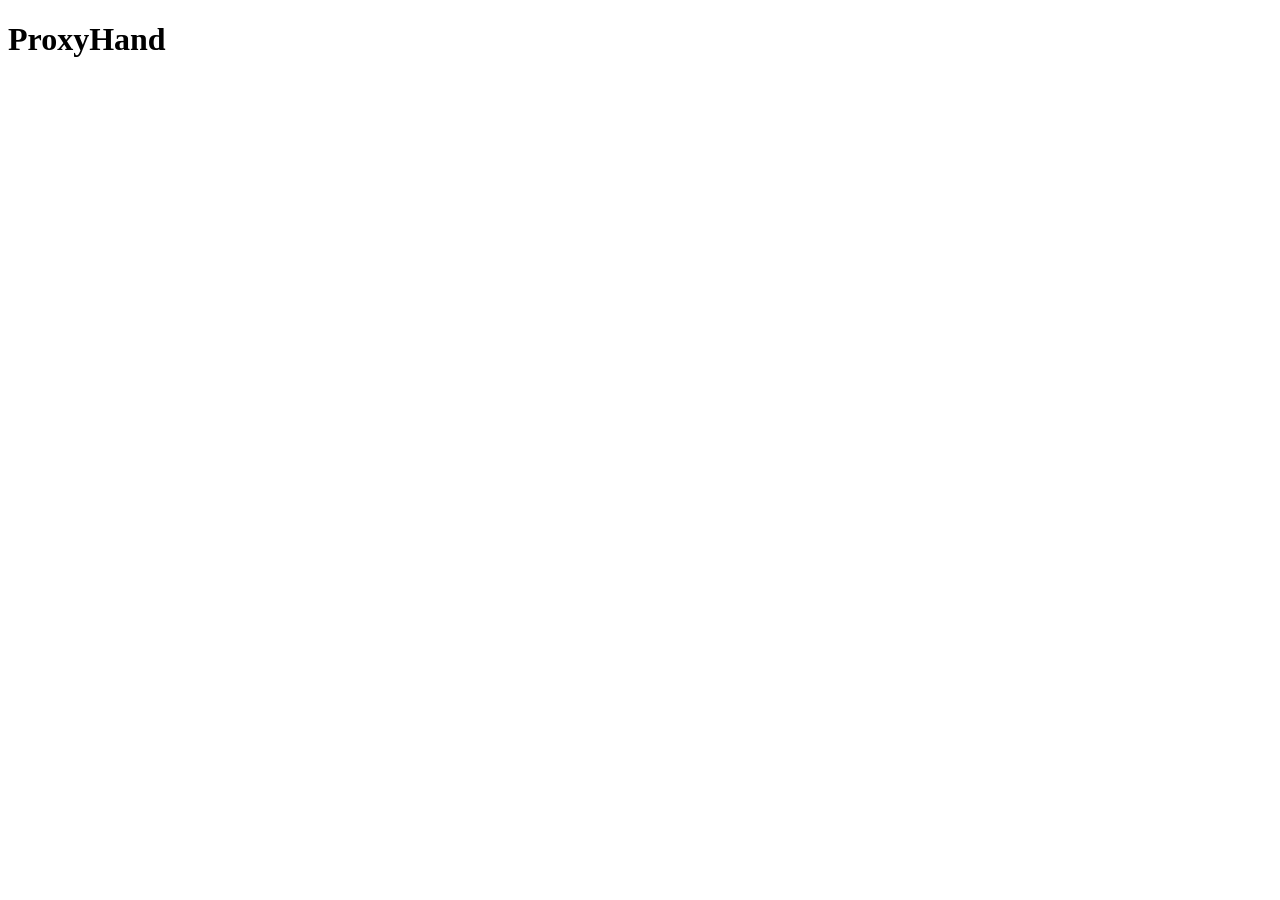
==== laptop/control_service/web/index.html @ e193c6ad "프로젝트 뼈대: 폴더 구조, 기준 문서, 메시지·설정 공통 코드, 시험 - docs/: 기획서~인터페이스 정의 5개 문서와 그림 (문서 원본은 여기서 관리) - laptop/, p" ====
<!doctype html>
<html lang="ko">
<head>
  <meta charset="utf-8">
  <meta name="viewport" content="width=device-width, initial-scale=1">
  <title>ProxyHand 조종 화면</title>
  <link rel="stylesheet" href="style.css">
</head>
<body>
  <!-- 조종 화면 (관제 서비스가 제공) — 담당: 이보연
       받는 것: ui/state, ui/alert (WebSocket ws://localhost:8000/ws)
       보내는 것: ui/cmd
       영상: 맵 위 영상 http://localhost:8090/video, 작업차 영상 http://<파이 IP>:8080/video
       관련 SR: SR-31~35, SR-40 / 참고: 인터페이스 정의 6장, 시스템 설계 12장 -->
  <h1>ProxyHand</h1>
  <script src="app.js"></script>
</body>
</html>
---- laptop/control_service/web/style.css ----
/* 조종 화면 스타일 */
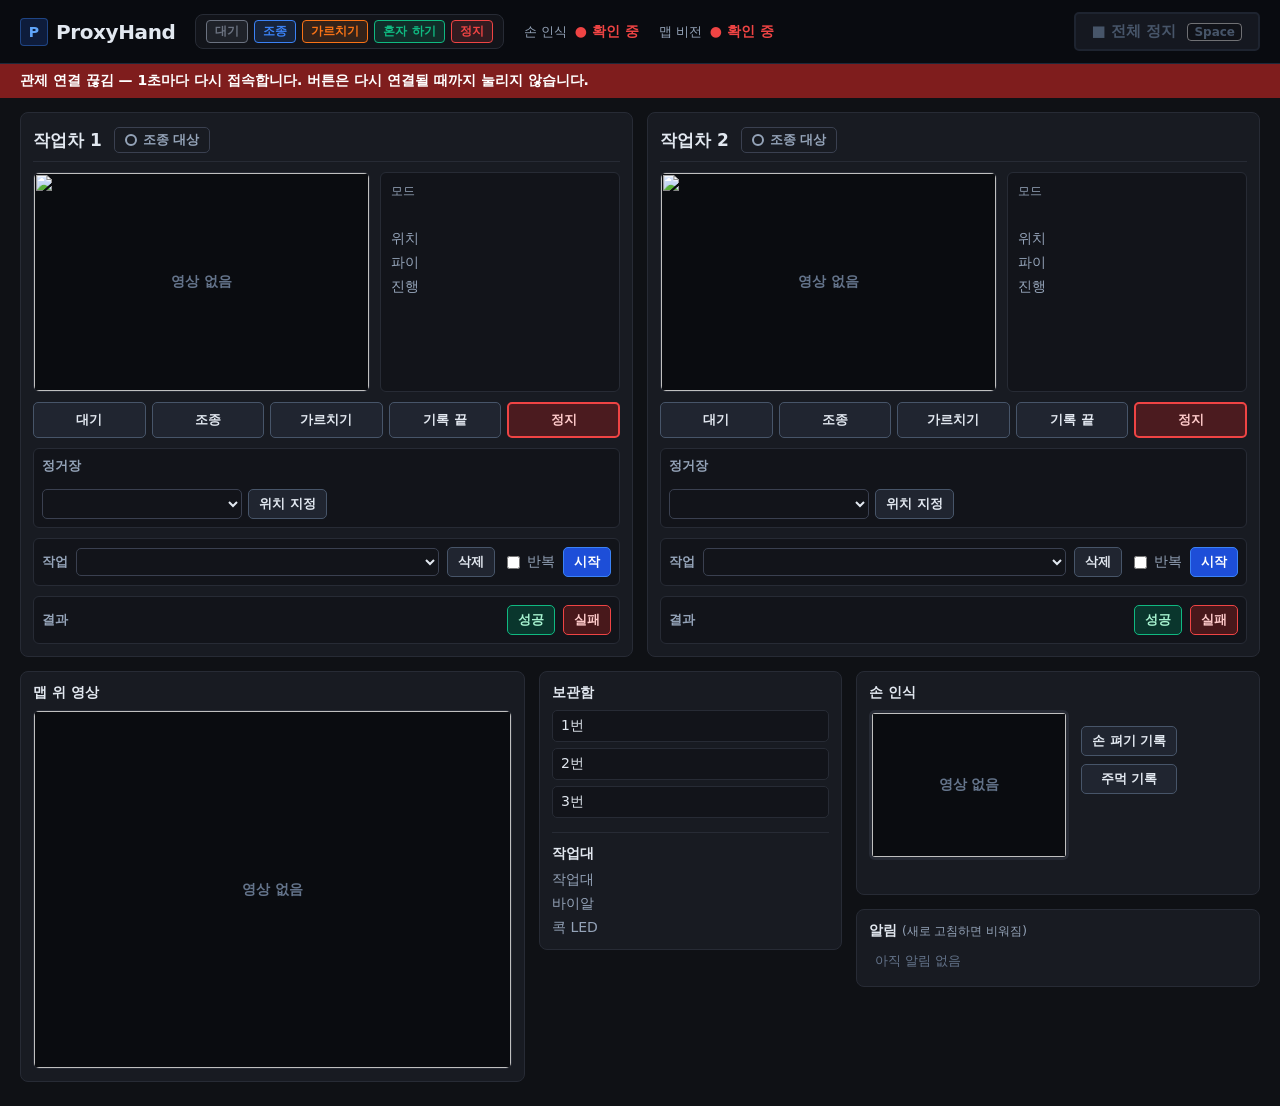
==== commit bfbe3ba9: "조종 화면: ui/state 그리기, 버튼·스페이스바 → ui/cmd (시안 모양, 인터넷 없이 동작) Co-Authored-By: Claude Opus 5.5 <noreply@a" ====
--- a/laptop/control_service/web/index.html
+++ b/laptop/control_service/web/index.html
@@ -8,11 +8,159 @@
 </head>
 <body>
   <!-- 조종 화면 (관제 서비스가 제공) — 담당: 이보연
-       받는 것: ui/state, ui/alert (WebSocket ws://localhost:8000/ws)
-       보내는 것: ui/cmd
-       영상: 맵 위 영상 http://localhost:8090/video, 작업차 영상 http://<파이 IP>:8080/video
-       관련 SR: SR-31~35, SR-40 / 참고: 인터페이스 정의 6장, 시스템 설계 12장 -->
-  <h1>ProxyHand</h1>
+       받는 것: ui/state, ui/alert (WebSocket ws://<관제>/ws)  /  보내는 것: ui/cmd
+       영상 주소는 ui/state에 있는 것만 씀 (map_video_url, hand_video_url, cars.n.video_url)
+       배치: 시스템 설계 12장, 모양: docs/design/control_screen_stitch.html (인터넷 없이 뜨도록 CSS 파일 하나로 옮김)
+       관련 SR: SR-31~35, SR-40 / 메시지: 인터페이스 정의 6장 -->
+
+  <!-- 맨 위 줄: 스크롤해도 붙어 있음 -->
+  <header class="top">
+    <div class="brand"><span class="logo">P</span><span class="brand-name">ProxyHand</span></div>
+    <div class="legend" aria-label="모드 색">
+      <span class="chip mode-idle">대기</span>
+      <span class="chip mode-manual">조종</span>
+      <span class="chip mode-teach">가르치기</span>
+      <span class="chip mode-auto">혼자 하기</span>
+      <span class="chip mode-stopped">정지</span>
+    </div>
+    <div class="status-item"><span class="label">손 인식</span><span id="top-hand" class="dot-text bad">● 확인 중</span></div>
+    <div class="status-item"><span class="label">맵 비전</span><span id="top-vision" class="dot-text bad">● 확인 중</span></div>
+    <button id="btn-stop-all" class="btn stop-all" type="button">■ 전체 정지 <kbd>Space</kbd></button>
+  </header>
+
+  <!-- 관제와 연결이 끊겼을 때만 보임 -->
+  <div id="conn-banner" class="conn-banner" hidden>관제 연결 끊김 — 1초마다 다시 접속합니다. 버튼은 다시 연결될 때까지 눌리지 않습니다.</div>
+  <div id="space-flash" class="space-flash" hidden>전체 정지 보냄</div>
+
+  <main class="page">
+    <!-- 작업차 두 칸 (app.js가 template으로 채움) -->
+    <section class="cars" id="cars"></section>
+
+    <!-- 아래쪽 칸 -->
+    <section class="bottom">
+      <div class="panel map-panel">
+        <h3 class="panel-title">맵 위 영상</h3>
+        <div class="video map-video">
+          <img id="map-img" alt="">
+          <div class="video-empty" id="map-empty">영상 없음</div>
+        </div>
+      </div>
+
+      <div class="panel field-panel">
+        <h3 class="panel-title">보관함</h3>
+        <ul class="slots" id="slots">
+          <li data-slot="1"><span class="slot-name">1번</span><span class="marker"></span></li>
+          <li data-slot="2"><span class="slot-name">2번</span><span class="marker"></span></li>
+          <li data-slot="3"><span class="slot-name">3번</span><span class="marker"></span></li>
+        </ul>
+        <h3 class="panel-title sep">작업대</h3>
+        <dl class="rows">
+          <div><dt>작업대</dt><dd id="bench"></dd></div>
+          <div><dt>바이알</dt><dd id="bench-vial"></dd></div>
+          <div><dt>콕 LED</dt><dd id="cock-led"></dd></div>
+        </dl>
+      </div>
+
+      <div class="right-col">
+        <div class="panel hand-panel">
+          <h3 class="panel-title">손 인식</h3>
+          <div class="hand-row">
+            <div class="hand-video-wrap">
+              <div class="video hand-video" id="hand-video">
+                <img id="hand-img" alt="">
+                <div class="video-empty" id="hand-empty">영상 없음</div>
+              </div>
+              <div class="hand-note" id="hand-note"></div>
+            </div>
+            <div class="hand-side">
+              <div id="hand-state" class="dot-text"></div>
+              <div id="hand-calib" class="muted"></div>
+              <button class="btn" type="button" id="btn-calib-open">손 펴기 기록</button>
+              <button class="btn" type="button" id="btn-calib-fist">주먹 기록</button>
+            </div>
+          </div>
+        </div>
+        <div class="panel alert-panel">
+          <h3 class="panel-title">알림 <span class="muted small">(새로 고침하면 비워짐)</span></h3>
+          <ol class="alerts" id="alerts"></ol>
+        </div>
+      </div>
+    </section>
+  </main>
+
+  <!-- 작업차 칸 하나 -->
+  <template id="car-template">
+    <article class="panel car">
+      <div class="ribbon"></div>
+      <div class="car-head">
+        <h2 class="car-name"></h2>
+        <button class="select-chip" type="button" data-act="select"><span class="radio"></span>조종 대상</button>
+        <span class="link dot-text"></span>
+      </div>
+
+      <div class="car-body">
+        <div class="video car-video">
+          <img class="car-img" alt="">
+          <div class="video-empty">영상 없음</div>
+        </div>
+        <div class="car-status">
+          <div class="mode-label">모드</div>
+          <div class="mode-badge"></div>
+          <dl class="rows">
+            <div><dt>위치</dt><dd class="where"></dd></div>
+            <div><dt>파이</dt><dd class="pi"></dd></div>
+            <div><dt>진행</dt><dd class="progress"></dd></div>
+          </dl>
+        </div>
+      </div>
+
+      <div class="btn-row modes">
+        <button class="btn" type="button" data-act="set_mode:idle">대기</button>
+        <button class="btn" type="button" data-act="set_mode:manual">조종</button>
+        <button class="btn" type="button" data-act="set_mode:teach">가르치기</button>
+        <button class="btn" type="button" data-act="record_end">기록 끝</button>
+        <button class="btn stop" type="button" data-act="stop">정지</button>
+      </div>
+
+      <!-- [기록 끝]을 누르면 열림 (브라우저 팝업은 스페이스바를 가로채므로 쓰지 않음) -->
+      <div class="inline-box record-box" hidden>
+        <span>작업 이름</span>
+        <input class="record-name" type="text" maxlength="40" placeholder="예: 분주_1회 (공백 대신 _)">
+        <button class="btn primary" type="button" data-act="record_save">저장</button>
+        <button class="btn" type="button" data-act="record_cancel">취소</button>
+      </div>
+
+      <div class="sub">
+        <div class="sub-head"><span class="sub-title">정거장</span></div>
+        <div class="stations"></div>
+        <div class="set-station">
+          <select class="set-station-select" aria-label="위치 지정 정거장"></select>
+          <button class="btn" type="button" data-act="set_station">위치 지정</button>
+        </div>
+      </div>
+
+      <div class="sub task-row">
+        <span class="sub-title">작업</span>
+        <select class="task-select" aria-label="작업"></select>
+        <button class="btn" type="button" data-act="delete_ask">삭제</button>
+        <label class="repeat"><input type="checkbox" class="repeat-box"> 반복</label>
+        <button class="btn primary" type="button" data-act="start">시작</button>
+      </div>
+      <div class="inline-box delete-box" hidden>
+        <span class="delete-text"></span>
+        <button class="btn stop" type="button" data-act="delete_yes">지우기</button>
+        <button class="btn" type="button" data-act="delete_no">취소</button>
+      </div>
+
+      <div class="sub result-row">
+        <span class="sub-title">결과</span>
+        <span class="result-cycle muted"></span>
+        <button class="btn ok" type="button" data-act="success">성공</button>
+        <button class="btn ng" type="button" data-act="fail">실패</button>
+      </div>
+    </article>
+  </template>
+
   <script src="app.js"></script>
 </body>
 </html>
--- a/laptop/control_service/web/style.css
+++ b/laptop/control_service/web/style.css
@@ -1 +1,250 @@
-/* 조종 화면 스타일 */
+/* 조종 화면 스타일 — 색과 모양은 docs/design/control_screen_stitch.html 시안에서 가져옴.
+   인터넷 없이 뜨도록 외부 글꼴·라이브러리를 쓰지 않는다. 기준 폭 1536px, 1280~1920px에서 옆 스크롤 없음 (설계 12장). */
+
+:root {
+  --bg: #0F1115;
+  --panel: #181B22;
+  --panel-2: #12141A;
+  --border: #272B35;
+  --border-2: #3A4050;
+  --text: #E2E8F0;
+  --muted: #94A3B8;
+  --dim: #64748B;
+  --btn: #202530;
+  --btn-hover: #2A3140;
+
+  /* 모드 색 (SR-34) */
+  --idle: #6B7280;
+  --manual: #3B82F6;
+  --teach: #F97316;
+  --auto: #10B981;
+  --stopped: #EF4444;
+
+  --good: #10B981;
+  --bad: #EF4444;
+  --warn: #F59E0B;
+}
+
+* { box-sizing: border-box; }
+html, body { margin: 0; }
+body {
+  background: var(--bg);
+  color: var(--text);
+  font-family: "Malgun Gothic", "맑은 고딕", "Apple SD Gothic Neo", system-ui, sans-serif;
+  font-size: 14px;
+  overflow-x: hidden;
+  -webkit-font-smoothing: antialiased;
+}
+button, input, select { font: inherit; color: inherit; }
+.muted { color: var(--muted); }
+.small { font-size: 12px; font-weight: 400; }
+[hidden] { display: none !important; }
+
+/* ---------- 맨 위 줄 ---------- */
+.top {
+  position: sticky; top: 0; z-index: 10;
+  height: 64px;
+  display: flex; align-items: center; gap: 20px;
+  padding: 0 20px;
+  background: rgba(10, 12, 16, 0.95);
+  border-bottom: 1px solid #1E293B;
+}
+.brand { display: flex; align-items: center; gap: 8px; white-space: nowrap; }
+.logo {
+  width: 28px; height: 28px; border-radius: 4px;
+  display: grid; place-items: center;
+  background: rgba(37, 99, 235, 0.2); border: 1px solid rgba(59, 130, 246, 0.4);
+  color: #60A5FA; font-weight: 700;
+}
+.brand-name { font-size: 20px; font-weight: 800; letter-spacing: -0.02em; }
+.legend {
+  display: flex; gap: 6px; padding: 5px 10px;
+  background: var(--panel-2); border: 1px solid var(--border); border-radius: 8px;
+}
+.chip {
+  padding: 2px 8px; border-radius: 4px; font-size: 12px; font-weight: 600;
+  border: 1px solid; white-space: nowrap;
+}
+.status-item { display: flex; align-items: center; gap: 8px; white-space: nowrap; }
+.status-item .label { color: var(--muted); font-size: 13px; }
+.dot-text { font-weight: 600; white-space: nowrap; }
+.dot-text.good { color: var(--good); }
+.dot-text.bad { color: var(--bad); }
+.btn.stop-all {
+  margin-left: auto;
+  padding: 8px 16px;
+  background: var(--stopped); border: 2px solid #FCA5A5; color: #fff;
+  font-weight: 800; font-size: 15px;
+}
+.btn.stop-all:hover:not(:disabled) { background: #DC2626; }
+kbd {
+  margin-left: 6px; padding: 1px 6px; border-radius: 4px;
+  background: rgba(0, 0, 0, 0.25); border: 1px solid rgba(255, 255, 255, 0.4);
+  font-size: 12px; font-family: inherit;
+}
+
+.conn-banner {
+  position: sticky; top: 64px; z-index: 9;
+  padding: 8px 20px; background: #7F1D1D; color: #fff; font-weight: 700;
+}
+.space-flash {
+  position: fixed; top: 76px; left: 50%; transform: translateX(-50%); z-index: 20;
+  padding: 10px 24px; border-radius: 8px;
+  background: var(--stopped); color: #fff; font-weight: 800; font-size: 16px;
+  box-shadow: 0 4px 24px rgba(0, 0, 0, 0.5);
+}
+
+/* ---------- 모드 색 ---------- */
+.mode-idle    { --mode: var(--idle); }
+.mode-manual  { --mode: var(--manual); }
+.mode-teach   { --mode: var(--teach); }
+.mode-auto    { --mode: var(--auto); }
+.mode-stopped { --mode: var(--stopped); }
+.chip[class*="mode-"] {
+  color: var(--mode); border-color: var(--mode);
+  background: color-mix(in srgb, var(--mode) 15%, transparent);
+}
+
+/* ---------- 공통 ---------- */
+.page { padding: 14px 20px 24px; max-width: 1920px; margin: 0 auto; }
+.panel {
+  background: var(--panel); border: 1px solid var(--border); border-radius: 8px;
+  padding: 12px; min-width: 0;
+}
+.panel-title { margin: 0 0 8px; font-size: 14px; font-weight: 700; color: var(--text); }
+.panel-title.sep { margin-top: 14px; padding-top: 12px; border-top: 1px solid var(--border); }
+
+.btn {
+  padding: 5px 10px; border-radius: 5px;
+  background: var(--btn); border: 1px solid #475569; color: var(--text);
+  font-size: 13px; font-weight: 600; cursor: pointer; white-space: nowrap;
+}
+.btn:hover:not(:disabled) { background: var(--btn-hover); }
+.btn:active:not(:disabled) { transform: scale(0.97); }
+.btn:disabled {
+  background: #151820; border-color: #1E2430; color: #475569; cursor: not-allowed;
+}
+.btn.primary:not(:disabled) { background: #1D4ED8; border-color: #3B82F6; color: #fff; }
+.btn.stop:not(:disabled) { background: rgba(127, 29, 29, 0.5); border: 2px solid var(--stopped); color: #FECACA; }
+.btn.ok:not(:disabled) { background: rgba(6, 78, 59, 0.6); border-color: var(--good); color: #A7F3D0; }
+.btn.ng:not(:disabled) { background: rgba(127, 29, 29, 0.5); border-color: var(--bad); color: #FECACA; }
+
+select, input[type="text"] {
+  min-width: 0;
+  padding: 4px 8px; border-radius: 5px;
+  background: var(--panel-2); border: 1px solid var(--border-2);
+}
+select:disabled { color: #475569; }
+
+.rows { margin: 0; display: grid; gap: 6px; }
+.rows > div { display: flex; justify-content: space-between; gap: 8px; align-items: baseline; }
+.rows dt { color: var(--muted); }
+.rows dd { margin: 0; font-weight: 700; text-align: right; overflow-wrap: anywhere; }
+
+/* 영상 칸: 영상 위에는 글자를 겹치지 않음. 영상이 없을 때만 글자로 자리를 채움 */
+.video {
+  position: relative; background: #0A0C10; border: 1px solid var(--border);
+  border-radius: 6px; overflow: hidden; aspect-ratio: 4 / 3;
+}
+.video img { width: 100%; height: 100%; object-fit: contain; display: block; }
+.video img.broken { visibility: hidden; }   /* 깨진 그림 아이콘 숨김 */
+.video-empty {
+  position: absolute; inset: 0; display: grid; place-items: center;
+  color: var(--dim); font-weight: 600; text-align: center; padding: 8px;
+}
+
+/* ---------- 작업차 칸 ---------- */
+.cars { display: grid; grid-template-columns: minmax(0, 1fr) minmax(0, 1fr); gap: 14px; }
+.car { position: relative; overflow: hidden; padding-top: 14px; display: flex; flex-direction: column; gap: 10px; }
+.car.selected { border: 2px solid #CBD5E1; box-shadow: 0 0 18px rgba(203, 213, 225, 0.15); }
+.ribbon { position: absolute; top: 0; left: 0; right: 0; height: 5px; background: var(--mode); }
+
+.car-head { display: flex; align-items: center; gap: 12px; padding-bottom: 8px; border-bottom: 1px solid var(--border); }
+.car-name { margin: 0; font-size: 17px; font-weight: 800; }
+.select-chip {
+  display: flex; align-items: center; gap: 6px;
+  padding: 3px 10px; border-radius: 5px; cursor: pointer;
+  background: transparent; border: 1px solid var(--border-2); color: var(--muted); font-size: 13px; font-weight: 600;
+}
+.select-chip .radio {
+  width: 12px; height: 12px; border-radius: 50%; border: 2px solid currentColor;
+}
+.car.selected .select-chip { color: #F1F5F9; border-color: #CBD5E1; background: rgba(203, 213, 225, 0.12); }
+.car.selected .select-chip .radio { background: currentColor; box-shadow: inset 0 0 0 2px var(--panel); }
+.select-chip:disabled { cursor: not-allowed; opacity: 0.5; }
+.car-head .link { margin-left: auto; font-size: 13px; }
+
+.car-body { display: grid; grid-template-columns: minmax(0, 7fr) minmax(0, 5fr); gap: 10px; }
+.car-video { aspect-ratio: 4 / 3; max-height: 220px; width: 100%; }
+.car-status {
+  background: var(--panel-2); border: 1px solid var(--border); border-radius: 6px;
+  padding: 10px; display: flex; flex-direction: column; gap: 10px;
+}
+.mode-label { color: var(--muted); font-size: 12px; margin-bottom: -6px; }
+.mode-badge {
+  padding: 8px; border-radius: 8px; text-align: center;
+  font-size: 20px; font-weight: 800;
+  color: var(--mode); border: 2px solid var(--mode);
+  background: color-mix(in srgb, var(--mode) 18%, transparent);
+}
+
+.btn-row { display: grid; grid-template-columns: repeat(5, minmax(0, 1fr)); gap: 6px; }
+.btn-row .btn { padding: 7px 4px; }
+
+.sub {
+  background: var(--panel-2); border: 1px solid var(--border); border-radius: 6px; padding: 8px;
+}
+.sub-head { display: flex; justify-content: space-between; margin-bottom: 6px; }
+.sub-title { color: var(--muted); font-weight: 700; font-size: 13px; white-space: nowrap; }
+.stations { display: flex; flex-wrap: wrap; gap: 6px; }
+.stations .btn { position: relative; }
+.stations .btn.here { border: 2px solid var(--mode); box-shadow: 0 0 8px color-mix(in srgb, var(--mode) 50%, transparent); }
+.stations .btn.here::before { content: "● "; color: var(--mode); }
+.stations .btn.going { border: 2px dashed var(--mode); }
+.stations .btn.going::before { content: "→ "; color: var(--mode); }
+.set-station { display: flex; gap: 6px; margin-top: 8px; }
+.set-station select { flex: 0 1 200px; }
+
+.task-row, .result-row { display: flex; align-items: center; gap: 8px; }
+.task-row select { flex: 1 1 auto; }
+.repeat { display: flex; align-items: center; gap: 4px; color: var(--muted); white-space: nowrap; }
+.result-row .result-cycle { margin-right: auto; }
+.result-row.pending { border-color: var(--warn); box-shadow: 0 0 10px rgba(245, 158, 11, 0.25); }
+.result-row.pending .result-cycle { color: #FCD34D; font-weight: 700; }
+
+.inline-box {
+  display: flex; align-items: center; gap: 8px; padding: 8px;
+  border-radius: 6px; border: 1px solid var(--warn); background: rgba(120, 53, 15, 0.25);
+}
+.inline-box input { flex: 1 1 auto; }
+
+/* ---------- 아래쪽 칸 ---------- */
+.bottom {
+  margin-top: 14px;
+  display: grid; grid-template-columns: minmax(0, 5fr) minmax(0, 3fr) minmax(0, 4fr); gap: 14px;
+  align-items: start;
+}
+.map-video { aspect-ratio: 4 / 3; }
+.slots { list-style: none; margin: 0; padding: 0; display: grid; gap: 6px; }
+.slots li { display: flex; justify-content: space-between; padding: 6px 8px; background: var(--panel-2); border: 1px solid var(--border); border-radius: 5px; }
+.marker { font-weight: 700; }
+.marker.occupied { color: var(--good); }
+.marker.empty { color: var(--muted); }
+.marker.unknown { color: var(--warn); }
+
+.right-col { display: grid; gap: 14px; min-width: 0; }
+.hand-row { display: flex; gap: 12px; align-items: flex-start; }
+.hand-video-wrap { flex: 0 0 200px; }
+.hand-video { width: 200px; aspect-ratio: 4 / 3; border-width: 3px; }
+.hand-video.seen { border-color: var(--good); }
+.hand-video.lost { border-color: var(--bad); }
+.hand-note { margin-top: 4px; color: var(--bad); font-weight: 600; font-size: 13px; min-height: 18px; }
+.hand-side { display: flex; flex-direction: column; gap: 8px; min-width: 0; }
+
+.alerts { list-style: none; margin: 0; padding: 0; max-height: 260px; overflow-y: auto; display: grid; gap: 4px; }
+.alerts li { display: flex; gap: 8px; padding: 4px 6px; border-left: 3px solid var(--dim); background: var(--panel-2); font-size: 13px; }
+.alerts li .time { color: var(--dim); font-variant-numeric: tabular-nums; white-space: nowrap; }
+.alerts li.error { border-left-color: var(--bad); }
+.alerts li.warn { border-left-color: var(--warn); }
+.alerts li.info { border-left-color: var(--manual); }
+.alerts .empty-note { color: var(--dim); border: 0; background: none; }
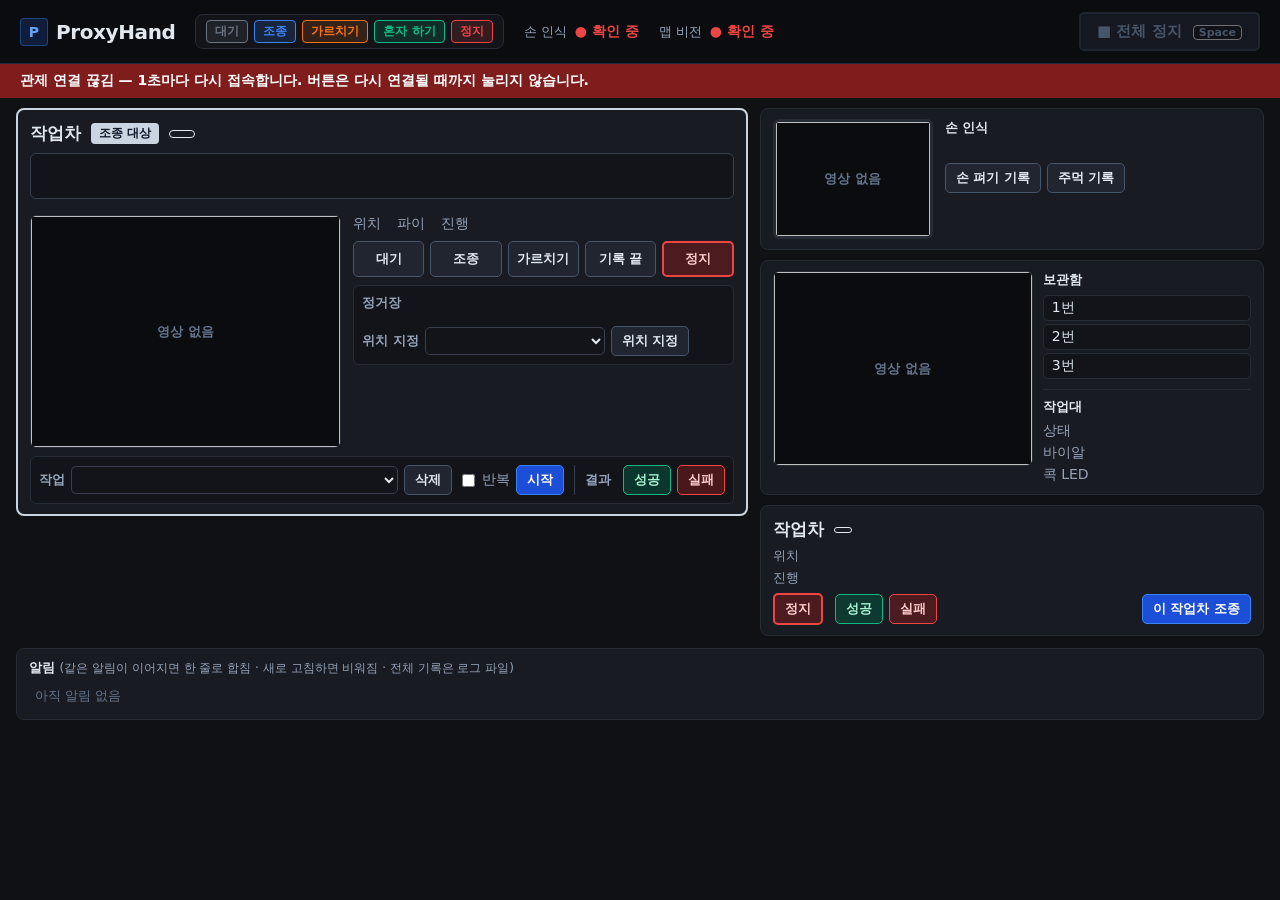
==== commit ce50da22: "조종 화면: 조종하는 작업차를 크게, 손 상태·다음 할 일·놓기 경고, 같은 알림 합치기 Co-Authored-By: Claude Opus 5.5 <noreply@anthropic" ====
--- a/laptop/control_service/web/index.html
+++ b/laptop/control_service/web/index.html
@@ -10,8 +10,9 @@
   <!-- 조종 화면 (관제 서비스가 제공) — 담당: 이보연
        받는 것: ui/state, ui/alert (WebSocket ws://<관제>/ws)  /  보내는 것: ui/cmd
        영상 주소는 ui/state에 있는 것만 씀 (map_video_url, hand_video_url, cars.n.video_url)
-       배치: 시스템 설계 12장, 모양: docs/design/control_screen_stitch.html (인터넷 없이 뜨도록 CSS 파일 하나로 옮김)
-       관련 SR: SR-31~35, SR-40 / 메시지: 인터페이스 정의 6장 -->
+       배치: 시스템 설계 12장 — 조종하는 작업차(조종 대상)를 크게, 오른쪽에 손 인식·맵·다른 작업차, 알림은 아래(스크롤)
+       모양: docs/design/control_screen_stitch.html (인터넷 없이 뜨도록 CSS 파일 하나로 옮김)
+       관련 SR: SR-31~35, SR-40, SR-44, SR-45 / 메시지: 인터페이스 정의 6장 -->
 
   <!-- 맨 위 줄: 스크롤해도 붙어 있음 -->
   <header class="top">
@@ -33,133 +34,164 @@
   <div id="space-flash" class="space-flash" hidden>전체 정지 보냄</div>
 
   <main class="page">
-    <!-- 작업차 두 칸 (app.js가 template으로 채움) -->
-    <section class="cars" id="cars"></section>
+    <div class="main">
+      <!-- 조종하는 작업차 (조종 대상): 손이 이 작업차 AiHand로 감 -->
+      <article class="panel car big" id="big">
+        <div class="ribbon"></div>
+        <div class="car-head">
+          <h2 class="car-name" id="big-name">작업차</h2>
+          <span class="chip-selected">조종 대상</span>
+          <span class="mode-chip" id="big-mode"></span>
+          <span class="link dot-text" id="big-link"></span>
+        </div>
 
-    <!-- 아래쪽 칸 -->
-    <section class="bottom">
-      <div class="panel map-panel">
-        <h3 class="panel-title">맵 위 영상</h3>
-        <div class="video map-video">
-          <img id="map-img" alt="">
-          <div class="video-empty" id="map-empty">영상 없음</div>
+        <!-- 가: 손이 이 AiHand를 움직이는지 (ui/state hand_ctl, 설계 9.6·9.7) -->
+        <div class="hand-line" id="hand-line">
+          <div class="hand-line-text"><span id="hand-line-text"></span>
+            <button class="btn danger" type="button" id="btn-release" hidden>놓기 허용 <kbd>Enter</kbd></button>
+          </div>
+          <div class="bars" id="bars" hidden>
+            <div class="bar-row"><span class="bar-label">AiHand</span><div class="bar-set" id="bars-aihand"></div></div>
+            <div class="bar-row"><span class="bar-label">내 손</span><div class="bar-set" id="bars-hand"></div></div>
+            <div class="bar-row bar-names"><span class="bar-label"></span><div class="bar-set"><span>엄지</span><span>검지</span><span>중지</span><span>약지</span><span>새끼</span></div></div>
+          </div>
         </div>
-      </div>
 
-      <div class="panel field-panel">
-        <h3 class="panel-title">보관함</h3>
-        <ul class="slots" id="slots">
-          <li data-slot="1"><span class="slot-name">1번</span><span class="marker"></span></li>
-          <li data-slot="2"><span class="slot-name">2번</span><span class="marker"></span></li>
-          <li data-slot="3"><span class="slot-name">3번</span><span class="marker"></span></li>
-        </ul>
-        <h3 class="panel-title sep">작업대</h3>
-        <dl class="rows">
-          <div><dt>작업대</dt><dd id="bench"></dd></div>
-          <div><dt>바이알</dt><dd id="bench-vial"></dd></div>
-          <div><dt>콕 LED</dt><dd id="cock-led"></dd></div>
-        </dl>
-      </div>
+        <!-- 나: 다음 할 일 -->
+        <div class="next" id="next"></div>
 
-      <div class="right-col">
-        <div class="panel hand-panel">
-          <h3 class="panel-title">손 인식</h3>
-          <div class="hand-row">
-            <div class="hand-video-wrap">
-              <div class="video hand-video" id="hand-video">
-                <img id="hand-img" alt="">
-                <div class="video-empty" id="hand-empty">영상 없음</div>
+        <!-- 영상(왼쪽, 큰 칸 폭에 맞춰 커짐) + 오른쪽에 상태 한 줄·모드 버튼·정거장 -->
+        <div class="car-body">
+          <div class="video car-video">
+            <img id="big-img" alt="">
+            <div class="video-empty" id="big-empty">영상 없음</div>
+          </div>
+          <div class="car-side">
+            <div class="status-line">
+              <span><span class="k">위치</span> <b id="big-where"></b></span>
+              <span><span class="k">파이</span> <b id="big-pi"></b></span>
+              <span><span class="k">진행</span> <b id="big-progress"></b></span>
+            </div>
+
+            <div class="btn-row modes">
+              <button class="btn" type="button" data-act="set_mode:idle">대기</button>
+              <button class="btn" type="button" data-act="set_mode:manual">조종</button>
+              <button class="btn" type="button" data-act="set_mode:teach">가르치기</button>
+              <button class="btn" type="button" data-act="record_end">기록 끝</button>
+              <button class="btn stop" type="button" data-act="stop">정지</button>
+            </div>
+
+            <!-- [기록 끝]을 누르면 열림 (브라우저 팝업은 스페이스바를 가로채므로 쓰지 않음) -->
+            <div class="inline-box" id="record-box" hidden>
+              <span>작업 이름</span>
+              <input id="record-name" type="text" maxlength="40" placeholder="예: 분주_1회 (공백 대신 _)">
+              <button class="btn primary" type="button" data-act="record_save">저장</button>
+              <button class="btn" type="button" data-act="record_cancel">취소</button>
+            </div>
+
+            <div class="sub">
+              <div class="sub-title st-title">정거장</div>
+              <div class="stations" id="stations"></div>
+              <div class="set-station">
+                <span class="sub-title">위치 지정</span>
+                <select id="set-station-select" aria-label="위치 지정 정거장"></select>
+                <button class="btn" type="button" data-act="set_station">위치 지정</button>
               </div>
-              <div class="hand-note" id="hand-note"></div>
-            </div>
-            <div class="hand-side">
-              <div id="hand-state" class="dot-text"></div>
-              <div id="hand-calib" class="muted"></div>
-              <button class="btn" type="button" id="btn-calib-open">손 펴기 기록</button>
-              <button class="btn" type="button" id="btn-calib-fist">주먹 기록</button>
             </div>
           </div>
         </div>
-        <div class="panel alert-panel">
-          <h3 class="panel-title">알림 <span class="muted small">(새로 고침하면 비워짐)</span></h3>
-          <ol class="alerts" id="alerts"></ol>
+
+        <div class="sub task-row">
+          <span class="sub-title">작업</span>
+          <select id="task-select" aria-label="작업"></select>
+          <button class="btn" type="button" data-act="delete_ask">삭제</button>
+          <label class="repeat"><input type="checkbox" id="repeat-box"> 반복</label>
+          <button class="btn primary" type="button" data-act="start">시작</button>
+          <span class="divider"></span>
+          <span class="sub-title">결과</span>
+          <span class="result-cycle" id="big-result-cycle"></span>
+          <button class="btn ok" type="button" data-act="success">성공</button>
+          <button class="btn ng" type="button" data-act="fail">실패</button>
         </div>
+        <div class="inline-box" id="delete-box" hidden>
+          <span id="delete-text"></span>
+          <button class="btn stop" type="button" data-act="delete_yes">지우기</button>
+          <button class="btn" type="button" data-act="delete_no">취소</button>
+        </div>
+      </article>
+
+      <div class="side">
+        <!-- 손 인식 -->
+        <section class="panel hand-panel">
+          <div class="hand-row">
+            <div class="video hand-video" id="hand-video">
+              <img id="hand-img" alt="">
+              <div class="video-empty" id="hand-empty">영상 없음</div>
+            </div>
+            <div class="hand-side">
+              <h3 class="panel-title">손 인식</h3>
+              <div id="hand-state" class="dot-text"></div>
+              <div class="hand-note" id="hand-note"></div>
+              <div id="hand-calib" class="muted small"></div>
+              <div class="calib-btns">
+                <button class="btn" type="button" id="btn-calib-open">손 펴기 기록</button>
+                <button class="btn" type="button" id="btn-calib-fist">주먹 기록</button>
+              </div>
+            </div>
+          </div>
+        </section>
+
+        <!-- 맵 위 영상 + 보관함·작업대 -->
+        <section class="panel map-panel">
+          <div class="video map-video">
+            <img id="map-img" alt="">
+            <div class="video-empty" id="map-empty">영상 없음</div>
+          </div>
+          <div class="field">
+            <h3 class="panel-title">보관함</h3>
+            <ul class="slots" id="slots">
+              <li data-slot="1"><span>1번</span><span class="marker"></span></li>
+              <li data-slot="2"><span>2번</span><span class="marker"></span></li>
+              <li data-slot="3"><span>3번</span><span class="marker"></span></li>
+            </ul>
+            <h3 class="panel-title sep">작업대</h3>
+            <dl class="rows">
+              <div><dt>상태</dt><dd id="bench"></dd></div>
+              <div><dt>바이알</dt><dd id="bench-vial"></dd></div>
+              <div><dt>콕 LED</dt><dd id="cock-led"></dd></div>
+            </dl>
+          </div>
+        </section>
+
+        <!-- 다른 작업차 (작게): 조종하지 않는 동안에도 정지·결과는 여기서 -->
+        <article class="panel car mini" id="small">
+          <div class="ribbon"></div>
+          <div class="car-head">
+            <h2 class="car-name" id="small-name">작업차</h2>
+            <span class="mode-chip" id="small-mode"></span>
+            <span class="link dot-text" id="small-link"></span>
+          </div>
+          <dl class="rows">
+            <div><dt>위치</dt><dd id="small-where"></dd></div>
+            <div><dt>진행</dt><dd id="small-progress"></dd></div>
+          </dl>
+          <div class="small-btns">
+            <button class="btn stop" type="button" data-sact="stop">정지</button>
+            <span class="result-cycle" id="small-result-cycle"></span>
+            <button class="btn ok" type="button" data-sact="success">성공</button>
+            <button class="btn ng" type="button" data-sact="fail">실패</button>
+            <button class="btn primary switch" type="button" data-sact="select">이 작업차 조종</button>
+          </div>
+        </article>
       </div>
+    </div>
+
+    <!-- 알림: 아래로 스크롤해서 봄. 바로 앞과 같은 알림은 한 줄로 합침 -->
+    <section class="panel alert-panel">
+      <h3 class="panel-title">알림 <span class="muted small">(같은 알림이 이어지면 한 줄로 합침 · 새로 고침하면 비워짐 · 전체 기록은 로그 파일)</span></h3>
+      <ol class="alerts" id="alerts"></ol>
     </section>
   </main>
-
-  <!-- 작업차 칸 하나 -->
-  <template id="car-template">
-    <article class="panel car">
-      <div class="ribbon"></div>
-      <div class="car-head">
-        <h2 class="car-name"></h2>
-        <button class="select-chip" type="button" data-act="select"><span class="radio"></span>조종 대상</button>
-        <span class="link dot-text"></span>
-      </div>
-
-      <div class="car-body">
-        <div class="video car-video">
-          <img class="car-img" alt="">
-          <div class="video-empty">영상 없음</div>
-        </div>
-        <div class="car-status">
-          <div class="mode-label">모드</div>
-          <div class="mode-badge"></div>
-          <dl class="rows">
-            <div><dt>위치</dt><dd class="where"></dd></div>
-            <div><dt>파이</dt><dd class="pi"></dd></div>
-            <div><dt>진행</dt><dd class="progress"></dd></div>
-          </dl>
-        </div>
-      </div>
-
-      <div class="btn-row modes">
-        <button class="btn" type="button" data-act="set_mode:idle">대기</button>
-        <button class="btn" type="button" data-act="set_mode:manual">조종</button>
-        <button class="btn" type="button" data-act="set_mode:teach">가르치기</button>
-        <button class="btn" type="button" data-act="record_end">기록 끝</button>
-        <button class="btn stop" type="button" data-act="stop">정지</button>
-      </div>
-
-      <!-- [기록 끝]을 누르면 열림 (브라우저 팝업은 스페이스바를 가로채므로 쓰지 않음) -->
-      <div class="inline-box record-box" hidden>
-        <span>작업 이름</span>
-        <input class="record-name" type="text" maxlength="40" placeholder="예: 분주_1회 (공백 대신 _)">
-        <button class="btn primary" type="button" data-act="record_save">저장</button>
-        <button class="btn" type="button" data-act="record_cancel">취소</button>
-      </div>
-
-      <div class="sub">
-        <div class="sub-head"><span class="sub-title">정거장</span></div>
-        <div class="stations"></div>
-        <div class="set-station">
-          <select class="set-station-select" aria-label="위치 지정 정거장"></select>
-          <button class="btn" type="button" data-act="set_station">위치 지정</button>
-        </div>
-      </div>
-
-      <div class="sub task-row">
-        <span class="sub-title">작업</span>
-        <select class="task-select" aria-label="작업"></select>
-        <button class="btn" type="button" data-act="delete_ask">삭제</button>
-        <label class="repeat"><input type="checkbox" class="repeat-box"> 반복</label>
-        <button class="btn primary" type="button" data-act="start">시작</button>
-      </div>
-      <div class="inline-box delete-box" hidden>
-        <span class="delete-text"></span>
-        <button class="btn stop" type="button" data-act="delete_yes">지우기</button>
-        <button class="btn" type="button" data-act="delete_no">취소</button>
-      </div>
-
-      <div class="sub result-row">
-        <span class="sub-title">결과</span>
-        <span class="result-cycle muted"></span>
-        <button class="btn ok" type="button" data-act="success">성공</button>
-        <button class="btn ng" type="button" data-act="fail">실패</button>
-      </div>
-    </article>
-  </template>
 
   <script src="app.js"></script>
 </body>
--- a/laptop/control_service/web/style.css
+++ b/laptop/control_service/web/style.css
@@ -1,5 +1,7 @@
 /* 조종 화면 스타일 — 색과 모양은 docs/design/control_screen_stitch.html 시안에서 가져옴.
-   인터넷 없이 뜨도록 외부 글꼴·라이브러리를 쓰지 않는다. 기준 폭 1536px, 1280~1920px에서 옆 스크롤 없음 (설계 12장). */
+   인터넷 없이 뜨도록 외부 글꼴·라이브러리를 쓰지 않는다.
+   기준: 폭 1536px·높이 약 730px(15인치 노트북, 배율 125%)에서 알림을 뺀 전부가 스크롤 없이 보임.
+   폭 1280~1920px에서 옆 스크롤 없음 (설계 12장). */
 
 :root {
   --bg: #0F1115;
@@ -23,6 +25,7 @@
   --good: #10B981;
   --bad: #EF4444;
   --warn: #F59E0B;
+  --info: #60A5FA;
 }
 
 * { box-sizing: border-box; }
@@ -61,8 +64,8 @@
   display: flex; gap: 6px; padding: 5px 10px;
   background: var(--panel-2); border: 1px solid var(--border); border-radius: 8px;
 }
-.chip {
-  padding: 2px 8px; border-radius: 4px; font-size: 12px; font-weight: 600;
+.chip, .mode-chip {
+  padding: 2px 8px; border-radius: 4px; font-size: 12px; font-weight: 700;
   border: 1px solid; white-space: nowrap;
 }
 .status-item { display: flex; align-items: center; gap: 8px; white-space: nowrap; }
@@ -78,9 +81,9 @@
 }
 .btn.stop-all:hover:not(:disabled) { background: #DC2626; }
 kbd {
-  margin-left: 6px; padding: 1px 6px; border-radius: 4px;
+  margin-left: 6px; padding: 0 5px; border-radius: 4px;
   background: rgba(0, 0, 0, 0.25); border: 1px solid rgba(255, 255, 255, 0.4);
-  font-size: 12px; font-family: inherit;
+  font-size: 11px; font-family: inherit;
 }
 
 .conn-banner {
@@ -100,19 +103,19 @@
 .mode-teach   { --mode: var(--teach); }
 .mode-auto    { --mode: var(--auto); }
 .mode-stopped { --mode: var(--stopped); }
-.chip[class*="mode-"] {
+.chip[class*="mode-"], .mode-chip {
   color: var(--mode); border-color: var(--mode);
   background: color-mix(in srgb, var(--mode) 15%, transparent);
 }
 
 /* ---------- 공통 ---------- */
-.page { padding: 14px 20px 24px; max-width: 1920px; margin: 0 auto; }
+.page { padding: 10px 16px 24px; max-width: 1920px; margin: 0 auto; }
 .panel {
   background: var(--panel); border: 1px solid var(--border); border-radius: 8px;
-  padding: 12px; min-width: 0;
-}
-.panel-title { margin: 0 0 8px; font-size: 14px; font-weight: 700; color: var(--text); }
-.panel-title.sep { margin-top: 14px; padding-top: 12px; border-top: 1px solid var(--border); }
+  padding: 10px 12px; min-width: 0;
+}
+.panel-title { margin: 0 0 6px; font-size: 13px; font-weight: 700; color: var(--text); }
+.panel-title.sep { margin-top: 10px; padding-top: 8px; border-top: 1px solid var(--border); }
 
 .btn {
   padding: 5px 10px; border-radius: 5px;
@@ -126,6 +129,7 @@
 }
 .btn.primary:not(:disabled) { background: #1D4ED8; border-color: #3B82F6; color: #fff; }
 .btn.stop:not(:disabled) { background: rgba(127, 29, 29, 0.5); border: 2px solid var(--stopped); color: #FECACA; }
+.btn.danger:not(:disabled) { background: #B91C1C; border: 2px solid #FCA5A5; color: #fff; }
 .btn.ok:not(:disabled) { background: rgba(6, 78, 59, 0.6); border-color: var(--good); color: #A7F3D0; }
 .btn.ng:not(:disabled) { background: rgba(127, 29, 29, 0.5); border-color: var(--bad); color: #FECACA; }
 
@@ -136,9 +140,9 @@
 }
 select:disabled { color: #475569; }
 
-.rows { margin: 0; display: grid; gap: 6px; }
+.rows { margin: 0; display: grid; gap: 4px; }
 .rows > div { display: flex; justify-content: space-between; gap: 8px; align-items: baseline; }
-.rows dt { color: var(--muted); }
+.rows dt { color: var(--muted); white-space: nowrap; }
 .rows dd { margin: 0; font-weight: 700; text-align: right; overflow-wrap: anywhere; }
 
 /* 영상 칸: 영상 위에는 글자를 겹치지 않음. 영상이 없을 때만 글자로 자리를 채움 */
@@ -150,67 +154,81 @@
 .video img.broken { visibility: hidden; }   /* 깨진 그림 아이콘 숨김 */
 .video-empty {
   position: absolute; inset: 0; display: grid; place-items: center;
-  color: var(--dim); font-weight: 600; text-align: center; padding: 8px;
-}
-
-/* ---------- 작업차 칸 ---------- */
-.cars { display: grid; grid-template-columns: minmax(0, 1fr) minmax(0, 1fr); gap: 14px; }
-.car { position: relative; overflow: hidden; padding-top: 14px; display: flex; flex-direction: column; gap: 10px; }
-.car.selected { border: 2px solid #CBD5E1; box-shadow: 0 0 18px rgba(203, 213, 225, 0.15); }
+  color: var(--dim); font-weight: 600; text-align: center; padding: 8px; font-size: 13px;
+}
+
+/* ---------- 큰 배치 ---------- */
+.main { display: grid; grid-template-columns: minmax(0, 1.45fr) minmax(0, 1fr); gap: 12px; align-items: start; }
+.side { display: grid; gap: 10px; min-width: 0; }
+
+/* ---------- 작업차 칸 (큰 칸·작은 칸 공통) ---------- */
+.car { position: relative; overflow: hidden; padding-top: 12px; }
 .ribbon { position: absolute; top: 0; left: 0; right: 0; height: 5px; background: var(--mode); }
-
-.car-head { display: flex; align-items: center; gap: 12px; padding-bottom: 8px; border-bottom: 1px solid var(--border); }
+.car-head { display: flex; align-items: center; gap: 10px; }
 .car-name { margin: 0; font-size: 17px; font-weight: 800; }
-.select-chip {
-  display: flex; align-items: center; gap: 6px;
-  padding: 3px 10px; border-radius: 5px; cursor: pointer;
-  background: transparent; border: 1px solid var(--border-2); color: var(--muted); font-size: 13px; font-weight: 600;
-}
-.select-chip .radio {
-  width: 12px; height: 12px; border-radius: 50%; border: 2px solid currentColor;
-}
-.car.selected .select-chip { color: #F1F5F9; border-color: #CBD5E1; background: rgba(203, 213, 225, 0.12); }
-.car.selected .select-chip .radio { background: currentColor; box-shadow: inset 0 0 0 2px var(--panel); }
-.select-chip:disabled { cursor: not-allowed; opacity: 0.5; }
 .car-head .link { margin-left: auto; font-size: 13px; }
 
-.car-body { display: grid; grid-template-columns: minmax(0, 7fr) minmax(0, 5fr); gap: 10px; }
-.car-video { aspect-ratio: 4 / 3; max-height: 220px; width: 100%; }
-.car-status {
-  background: var(--panel-2); border: 1px solid var(--border); border-radius: 6px;
-  padding: 10px; display: flex; flex-direction: column; gap: 10px;
-}
-.mode-label { color: var(--muted); font-size: 12px; margin-bottom: -6px; }
-.mode-badge {
-  padding: 8px; border-radius: 8px; text-align: center;
-  font-size: 20px; font-weight: 800;
-  color: var(--mode); border: 2px solid var(--mode);
-  background: color-mix(in srgb, var(--mode) 18%, transparent);
-}
+.big { display: flex; flex-direction: column; gap: 8px; border: 2px solid #CBD5E1; }
+.big .mode-chip { font-size: 15px; padding: 3px 12px; }
+.chip-selected {
+  padding: 2px 8px; border-radius: 4px; font-size: 12px; font-weight: 700;
+  color: #0F172A; background: #CBD5E1;
+}
+
+/* 가: 손 상태 줄 */
+.hand-line {
+  border-radius: 6px; padding: 8px 10px; border: 1px solid var(--border-2);
+  background: var(--panel-2); font-weight: 700; font-size: 15px;
+}
+.hand-line-text { display: flex; align-items: center; gap: 10px; flex-wrap: wrap; min-height: 28px; }
+.hand-line.good  { border-color: var(--good);  background: rgba(6, 78, 59, 0.35);  color: #A7F3D0; }
+.hand-line.info  { border-color: var(--info);  background: rgba(30, 58, 138, 0.35); color: #BFDBFE; }
+.hand-line.warn  { border-color: var(--warn);  background: rgba(120, 53, 15, 0.35); color: #FDE68A; }
+.hand-line.bad   { border-color: var(--bad);   background: rgba(127, 29, 29, 0.45); color: #FECACA; }
+.hand-line.quiet { color: var(--muted); font-weight: 600; }
+
+.bars { margin-top: 6px; display: grid; gap: 4px; }
+.bar-row { display: flex; align-items: center; gap: 8px; font-size: 12px; font-weight: 600; }
+.bar-label { width: 48px; color: var(--muted); }
+.bar-names .bar-set span { text-align: center; color: var(--muted); font-size: 11px; font-weight: 400; }
+.bar-set { display: grid; grid-template-columns: repeat(5, 1fr); gap: 6px; flex: 1; max-width: 360px; }
+.bar { position: relative; height: 14px; border-radius: 3px; background: #1E2430; overflow: hidden; }
+.bar > i { position: absolute; left: 0; top: 0; bottom: 0; background: #93C5FD; }   /* AiHand: 하늘색 */
+#bars-hand .bar > i { background: #F8FAFC; }                                        /* 내 손: 흰색 */
+#bars .bar.on > i { background: var(--good); }                                       /* 붙은 손가락: 초록 */
+.bar.unknown { background: repeating-linear-gradient(45deg, #1E2430, #1E2430 4px, #2A3140 4px, #2A3140 8px); }
+.bar > span { position: absolute; inset: 0; text-align: center; font-size: 10px; line-height: 14px; color: #E2E8F0; }
+
+/* 나: 다음 할 일 */
+.next { font-size: 13px; color: var(--muted); }
+.next b { color: var(--text); }
+
+/* 영상은 큰 칸 폭의 약 45% (4:3이라 높이도 같이 커짐). 빈칸이 생기지 않게 오른쪽에 상태·버튼·정거장 */
+.car-body { display: grid; grid-template-columns: minmax(0, 45fr) minmax(0, 55fr); gap: 12px; align-items: start; }
+.car-video { width: 100%; }
+.car-side { display: flex; flex-direction: column; gap: 8px; min-width: 0; }
+.status-line { display: flex; flex-wrap: wrap; gap: 4px 16px; font-size: 14px; }
+.status-line .k { color: var(--muted); }
+.st-title { margin-bottom: 6px; }
 
 .btn-row { display: grid; grid-template-columns: repeat(5, minmax(0, 1fr)); gap: 6px; }
 .btn-row .btn { padding: 7px 4px; }
 
-.sub {
-  background: var(--panel-2); border: 1px solid var(--border); border-radius: 6px; padding: 8px;
-}
-.sub-head { display: flex; justify-content: space-between; margin-bottom: 6px; }
+.sub { background: var(--panel-2); border: 1px solid var(--border); border-radius: 6px; padding: 8px; }
 .sub-title { color: var(--muted); font-weight: 700; font-size: 13px; white-space: nowrap; }
 .stations { display: flex; flex-wrap: wrap; gap: 6px; }
-.stations .btn { position: relative; }
 .stations .btn.here { border: 2px solid var(--mode); box-shadow: 0 0 8px color-mix(in srgb, var(--mode) 50%, transparent); }
 .stations .btn.here::before { content: "● "; color: var(--mode); }
 .stations .btn.going { border: 2px dashed var(--mode); }
 .stations .btn.going::before { content: "→ "; color: var(--mode); }
-.set-station { display: flex; gap: 6px; margin-top: 8px; }
-.set-station select { flex: 0 1 200px; }
-
-.task-row, .result-row { display: flex; align-items: center; gap: 8px; }
-.task-row select { flex: 1 1 auto; }
+.set-station { display: flex; align-items: center; gap: 6px; margin-top: 8px; }
+.set-station select { flex: 0 1 180px; }
+
+.task-row { display: flex; align-items: center; gap: 6px; flex-wrap: wrap; }
+.task-row select { flex: 1 1 140px; }
 .repeat { display: flex; align-items: center; gap: 4px; color: var(--muted); white-space: nowrap; }
-.result-row .result-cycle { margin-right: auto; }
-.result-row.pending { border-color: var(--warn); box-shadow: 0 0 10px rgba(245, 158, 11, 0.25); }
-.result-row.pending .result-cycle { color: #FCD34D; font-weight: 700; }
+.divider { width: 1px; align-self: stretch; background: var(--border-2); margin: 0 4px; }
+.result-cycle { color: #FCD34D; font-weight: 700; font-size: 13px; white-space: nowrap; }
 
 .inline-box {
   display: flex; align-items: center; gap: 8px; padding: 8px;
@@ -218,32 +236,35 @@
 }
 .inline-box input { flex: 1 1 auto; }
 
-/* ---------- 아래쪽 칸 ---------- */
-.bottom {
-  margin-top: 14px;
-  display: grid; grid-template-columns: minmax(0, 5fr) minmax(0, 3fr) minmax(0, 4fr); gap: 14px;
-  align-items: start;
-}
-.map-video { aspect-ratio: 4 / 3; }
-.slots { list-style: none; margin: 0; padding: 0; display: grid; gap: 6px; }
-.slots li { display: flex; justify-content: space-between; padding: 6px 8px; background: var(--panel-2); border: 1px solid var(--border); border-radius: 5px; }
+/* ---------- 오른쪽 ---------- */
+.hand-row { display: flex; gap: 12px; align-items: flex-start; }
+.hand-video { flex: 0 0 160px; width: 160px; border-width: 3px; }
+.hand-video.seen { border-color: var(--good); }
+.hand-video.lost { border-color: var(--bad); }
+.hand-side { display: flex; flex-direction: column; gap: 4px; min-width: 0; }
+.hand-note { color: var(--bad); font-weight: 600; font-size: 13px; min-height: 0; }
+.calib-btns { display: flex; gap: 6px; flex-wrap: wrap; margin-top: 4px; }
+
+.map-panel { display: grid; grid-template-columns: minmax(0, 1.25fr) minmax(0, 1fr); gap: 10px; align-items: start; }
+.slots { list-style: none; margin: 0; padding: 0; display: grid; gap: 3px; }
+.slots li { display: flex; justify-content: space-between; padding: 3px 8px; background: var(--panel-2); border: 1px solid var(--border); border-radius: 5px; }
 .marker { font-weight: 700; }
 .marker.occupied { color: var(--good); }
 .marker.empty { color: var(--muted); }
 .marker.unknown { color: var(--warn); }
 
-.right-col { display: grid; gap: 14px; min-width: 0; }
-.hand-row { display: flex; gap: 12px; align-items: flex-start; }
-.hand-video-wrap { flex: 0 0 200px; }
-.hand-video { width: 200px; aspect-ratio: 4 / 3; border-width: 3px; }
-.hand-video.seen { border-color: var(--good); }
-.hand-video.lost { border-color: var(--bad); }
-.hand-note { margin-top: 4px; color: var(--bad); font-weight: 600; font-size: 13px; min-height: 18px; }
-.hand-side { display: flex; flex-direction: column; gap: 8px; min-width: 0; }
-
-.alerts { list-style: none; margin: 0; padding: 0; max-height: 260px; overflow-y: auto; display: grid; gap: 4px; }
+.mini { display: flex; flex-direction: column; gap: 6px; }
+.mini .rows { font-size: 13px; }
+.small-btns { display: flex; align-items: center; gap: 6px; flex-wrap: wrap; }
+.small-btns .switch { margin-left: auto; }
+.mini.pending { box-shadow: 0 0 0 2px var(--warn); }
+
+/* ---------- 알림 (아래) ---------- */
+.alert-panel { margin-top: 12px; }
+.alerts { list-style: none; margin: 0; padding: 0; max-height: 320px; overflow-y: auto; display: grid; gap: 4px; }
 .alerts li { display: flex; gap: 8px; padding: 4px 6px; border-left: 3px solid var(--dim); background: var(--panel-2); font-size: 13px; }
 .alerts li .time { color: var(--dim); font-variant-numeric: tabular-nums; white-space: nowrap; }
+.alerts li .count { color: var(--warn); font-weight: 700; white-space: nowrap; }
 .alerts li.error { border-left-color: var(--bad); }
 .alerts li.warn { border-left-color: var(--warn); }
 .alerts li.info { border-left-color: var(--manual); }
